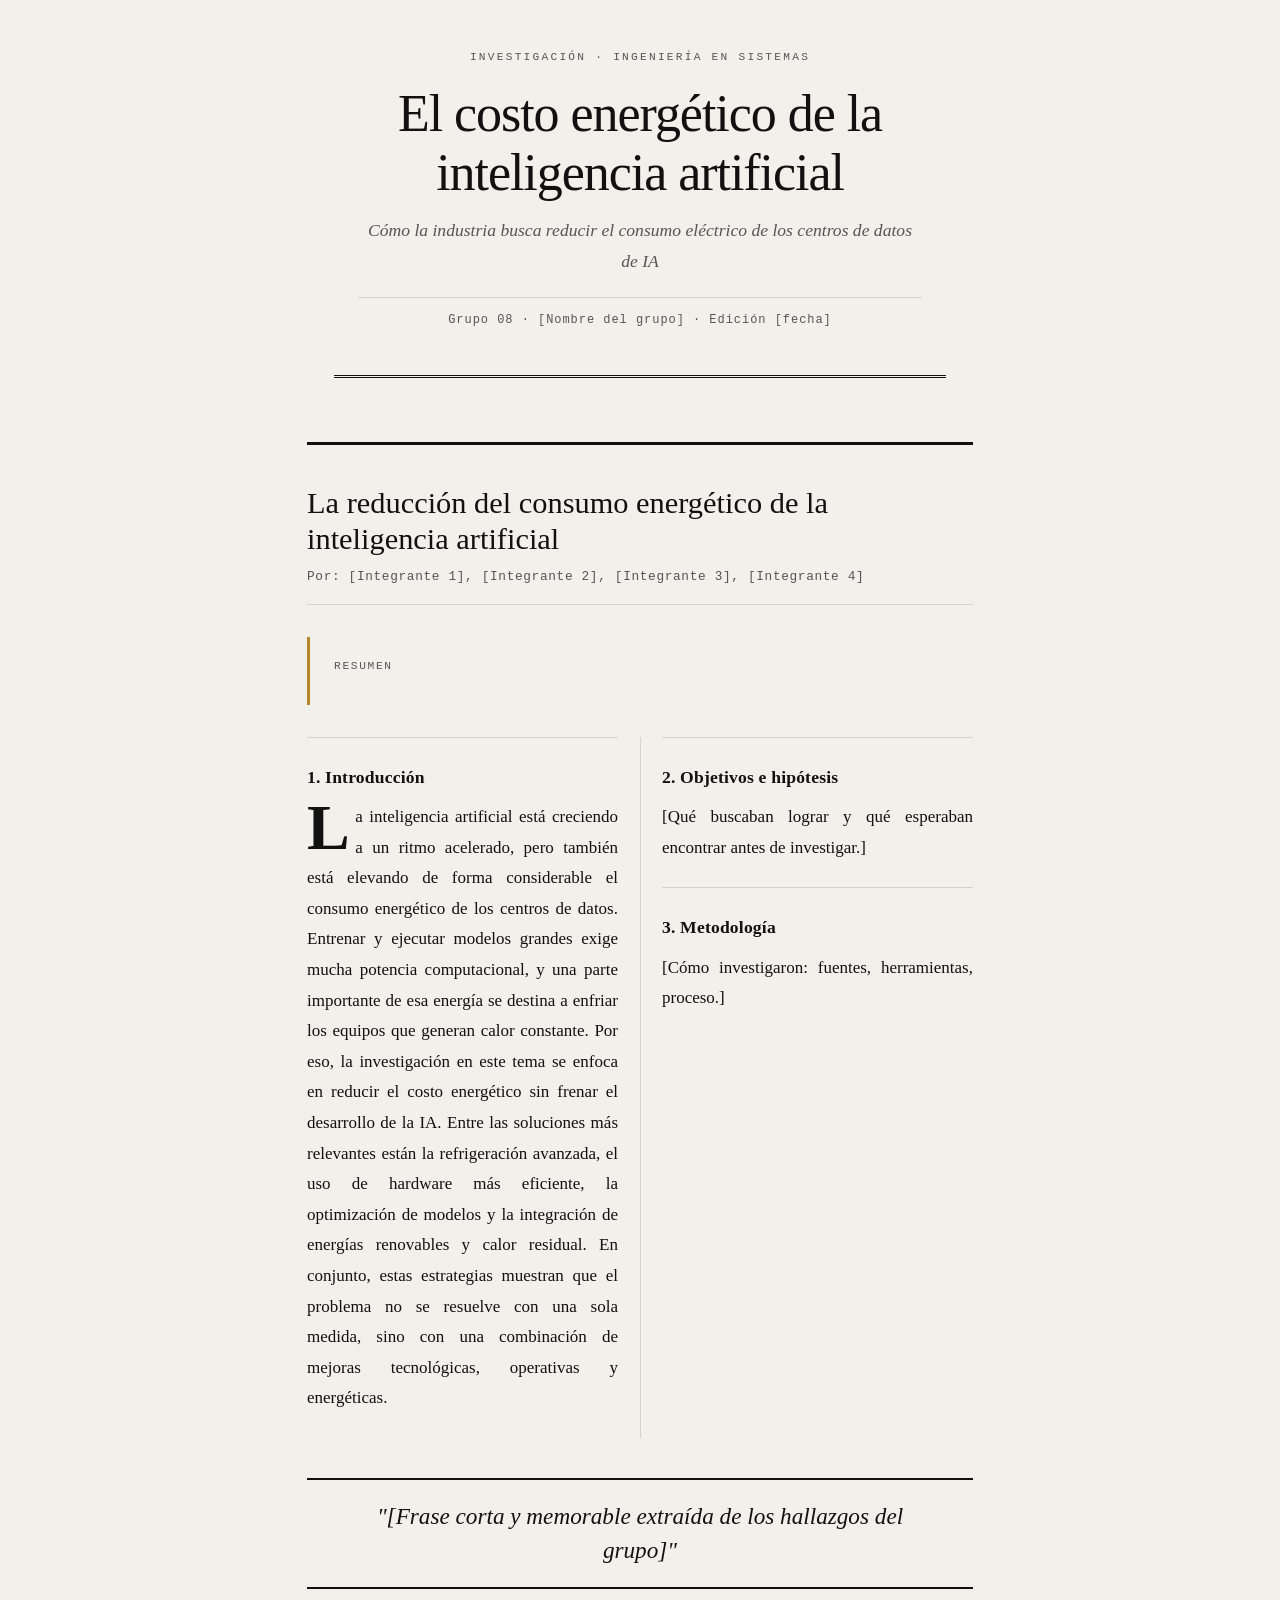
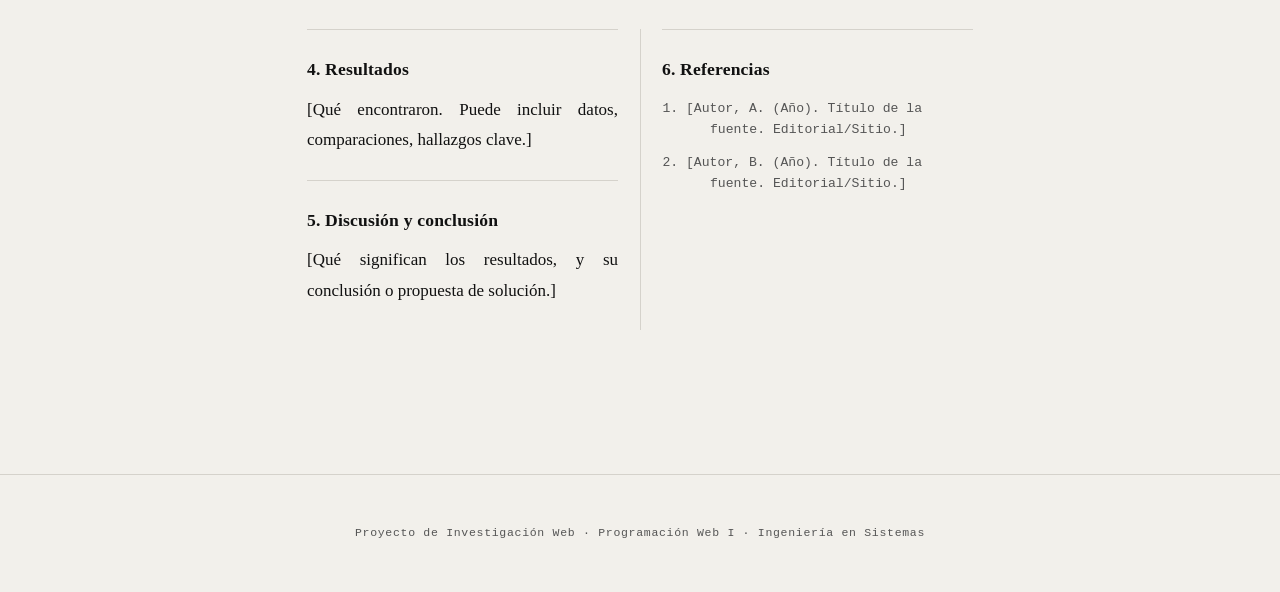
==== grupos/Grupo-08-La reducción del consumo de la energía para el uso de la IA/index.html @ 4eb3c2bf "Renombro carpeta del grupo 08 con el nombre completo del tema" ====
<!DOCTYPE html>
<html lang="es">
<head>
  <meta charset="UTF-8">
  <meta name="viewport" content="width=device-width, initial-scale=1.0">
  <title>La reducción del consumo energético de la IA — Revista de Investigación</title>
  <link rel="stylesheet" href="css/estilos.css">
</head>
<body>

  <!-- ============================================================
       ENCABEZADO — igual que en el formato entrevista
       ============================================================ -->
  <header class="revista__header">
    <span class="revista__eyebrow">Investigación · Ingeniería en Sistemas</span>
    <h1 class="revista__titulo">El costo energético de la inteligencia artificial</h1>
    <p class="revista__subtitulo">Cómo la industria busca reducir el consumo eléctrico de los centros de datos de IA</p>
    <p class="revista__meta">
      Grupo 08 · [Nombre del grupo] · Edición [fecha]
    </p>
  </header>

  <main>

    <!-- ============================================================
         UN SOLO <article class="articulo"> por grupo (a diferencia del
         formato entrevista, aquí todos los integrantes firman un
         mismo artículo, como autores).
         ============================================================ -->
    <article class="articulo">

      <h2 class="articulo__titulo">La reducción del consumo energético de la inteligencia artificial</h2>
      <p class="articulo__autores">
        Por: [Integrante 1], [Integrante 2], [Integrante 3], [Integrante 4]
      </p>

      <!-- Resumen / Abstract -->
      <div class="articulo__resumen">
        <span class="articulo__resumen-titulo">Resumen</span>
        <p></p>
      </div>

      <!-- El contenedor .articulo__cuerpo activa columnas tipo revista
           en pantallas grandes y el drop cap automático. No lo quiten. -->
      <div class="articulo__cuerpo">

        <!-- 1. Introducción -->
        <section class="seccion">
          <h3 class="seccion__titulo">1. Introducción</h3>
          <p class="seccion__texto">
            La inteligencia artificial está creciendo a un ritmo acelerado, pero también está elevando de forma considerable el consumo energético de los centros de datos. Entrenar y ejecutar modelos grandes exige mucha potencia computacional, y una parte importante de esa energía se destina a enfriar los equipos que generan calor constante.
            Por eso, la investigación en este tema se enfoca en reducir el costo energético sin frenar el desarrollo de la IA. Entre las soluciones más relevantes están la refrigeración avanzada, el uso de hardware más eficiente, la optimización de modelos y la integración de energías renovables y calor residual.
            En conjunto, estas estrategias muestran que el problema no se resuelve con una sola medida, sino con una combinación de mejoras tecnológicas, operativas y energéticas.
          </p>
        </section>

        <!-- 2. Objetivos e hipótesis -->
        <section class="seccion">
          <h3 class="seccion__titulo">2. Objetivos e hipótesis</h3>
          <p class="seccion__texto">
            [Qué buscaban lograr y qué esperaban encontrar antes de investigar.]
          </p>
        </section>

        <!-- 3. Metodología -->
        <section class="seccion">
          <h3 class="seccion__titulo">3. Metodología</h3>
          <p class="seccion__texto">
            [Cómo investigaron: fuentes, herramientas, proceso.]
          </p>
        </section>

        <!-- Cita destacada opcional: rompe las dos columnas automáticamente -->
        <blockquote class="destacado">
          "[Frase corta y memorable extraída de los hallazgos del grupo]"
        </blockquote>

        <!-- 4. Resultados -->
        <section class="seccion">
          <h3 class="seccion__titulo">4. Resultados</h3>
          <p class="seccion__texto">
            [Qué encontraron. Puede incluir datos, comparaciones, hallazgos clave.]
          </p>
        </section>

        <!-- 5. Discusión y conclusión -->
        <section class="seccion">
          <h3 class="seccion__titulo">5. Discusión y conclusión</h3>
          <p class="seccion__texto">
            [Qué significan los resultados, y su conclusión o propuesta de solución.]
          </p>
        </section>

        <!-- 6. Referencias -->
        <section class="seccion">
          <h3 class="seccion__titulo">6. Referencias</h3>
          <ol class="referencias">
            <li>[Autor, A. (Año). Título de la fuente. Editorial/Sitio.]</li>
            <li>[Autor, B. (Año). Título de la fuente. Editorial/Sitio.]</li>
          </ol>
        </section>

      </div>

    </article>

  </main>

  <footer>
    Proyecto de Investigación Web · Programación Web I · Ingeniería en Sistemas
  </footer>

</body>
</html>
---- grupos/Grupo-08-La reducción del consumo de la energía para el uso de la IA/css/estilos.css ----
﻿/* ============================================================
   REVISTA DE INVESTIGACIÓN — Hoja de estilos base
   No eliminen las variables de :root ni las clases
   .revista__  /  .entrevista__  /  .etapa  /  .articulo__  /  .seccion
   Pueden AGREGAR reglas al final del archivo.
   ============================================================ */

/* ---------- Tokens de diseño ---------- */

:root {
  /* Paleta */
  --color-fondo:        #F2F0EB;   /* papel ligeramente cálido, evita el blanco puro */
  --color-papel:        #FAFAF8;   /* fondo de cada artículo */
  --color-tinta:        #111111;   /* texto principal — contraste máximo */
  --color-tinta-suave:  #555555;   /* metadatos, pies de foto, etiquetas */
  --color-acento:       #B5862A;   /* borde decorativo, anillo de foto */
  --color-acento-texto: #7A5511;   /* mismo tono, más oscuro — contraste WCAG AA */
  --color-acento-2:     #1A4D6B;   /* citas, enlaces */
  --color-linea:        #D5D2CB;   /* separadores internos */
  --color-regla:        #111111;   /* líneas negras de cabecera */

  /* Tipografía */
  --fuente-titulo: Georgia, 'Times New Roman', serif;
  --fuente-texto:  Georgia, 'Times New Roman', serif;  /* cuerpo también en serif = estilo editorial */
  --fuente-meta:   'Courier New', Courier, monospace;
}

/* ---------- Reset mínimo ---------- */

* {
  box-sizing: border-box;
}

html {
  scroll-behavior: smooth;
}

body {
  margin: 0;
  background-color: var(--color-fondo);
  color: var(--color-tinta);
  font-family: var(--fuente-texto);
  font-size: 1.0625rem;   /* 17px — legibilidad óptima en pantalla */
  line-height: 1.75;
}

img {
  max-width: 100%;
  height: auto;
  display: block;
}

a {
  color: var(--color-acento-2);
  text-decoration: underline;
  text-underline-offset: 3px;
}

/* ---------- Contenedor principal ---------- */

main {
  max-width: 72ch;    /* anchura basada en caracteres: ~66-72ch es el estándar editorial */
  margin: 0 auto;
  padding: 0 1.5rem 5rem;
}

/* ============================================================
   CABECERA DE LA REVISTA
   ============================================================ */

.revista__header {
  max-width: 72ch;
  margin: 0 auto;
  padding: 3rem 1.5rem 2rem;
  text-align: center;
  border-bottom: 3px double var(--color-regla);  /* doble línea = convención tipográfica editorial */
}

.revista__eyebrow {
  display: block;
  font-family: var(--fuente-meta);
  font-size: 0.7rem;
  letter-spacing: 0.2em;
  text-transform: uppercase;
  color: var(--color-tinta-suave);
  margin-bottom: 1rem;
}

.revista__titulo {
  font-family: var(--fuente-titulo);
  font-size: clamp(2rem, 5vw, 3.25rem);
  font-weight: normal;       /* los títulos de revista tipográficamente son weight normal en serif */
  line-height: 1.15;
  margin: 0 0 0.75rem;
  letter-spacing: -0.02em;
}

.revista__subtitulo {
  font-family: var(--fuente-titulo);
  font-style: italic;
  font-size: 1.1rem;
  color: var(--color-tinta-suave);
  margin: 0 0 1.25rem;
}

.revista__meta {
  font-family: var(--fuente-meta);
  font-size: 0.75rem;
  letter-spacing: 0.08em;
  color: var(--color-tinta-suave);
  border-top: 1px solid var(--color-linea);
  padding-top: 0.75rem;
  display: block;
}

/* ============================================================
   BLOQUE DE ENTREVISTA — un <article class="entrevista"> por integrante
   ============================================================ */

.entrevista {
  margin-top: 4rem;
  padding-top: 2.5rem;
  border-top: 3px solid var(--color-regla);
}

/* Encabezado del integrante */
.entrevista__encabezado {
  display: flex;
  gap: 1.5rem;
  align-items: flex-start;
  margin-bottom: 2rem;
}

.entrevista__foto {
  flex-shrink: 0;
  margin: 0;
}

.entrevista__foto img {
  width: 96px;
  height: 120px;             /* retrato rectangular — convención fotográfica editorial */
  object-fit: cover;
  object-position: top center;
  display: block;
  border: 1px solid var(--color-linea);
}

.entrevista__nombre {
  font-family: var(--fuente-titulo);
  font-size: 1.5rem;
  font-weight: normal;
  margin: 0 0 0.2rem;
  line-height: 1.2;
}

.entrevista__rol {
  font-family: var(--fuente-meta);
  font-size: 0.72rem;
  letter-spacing: 0.1em;
  text-transform: uppercase;
  color: var(--color-acento-texto);
  display: block;
  margin-top: 0.4rem;
}

/* ---------- Cuerpo editorial (columnas + drop cap) ---------- */

.entrevista__cuerpo {
  margin-top: 0.5rem;
}

/* ============================================================
   ETAPAS DEL MÉTODO CIENTÍFICO
   ============================================================ */

.etapa {
  padding: 1.5rem 0;
  border-top: 1px solid var(--color-linea);
  break-inside: avoid;
}

.etapa__numero {
  font-family: var(--fuente-meta);
  font-size: 0.7rem;
  letter-spacing: 0.15em;
  text-transform: uppercase;
  color: var(--color-tinta-suave);
  display: block;
  margin-bottom: 0.3rem;
}

.etapa__pregunta {
  font-family: var(--fuente-titulo);
  font-style: italic;
  font-size: 1.05rem;
  font-weight: normal;
  color: var(--color-tinta);
  margin: 0 0 0.75rem;
  line-height: 1.4;
}

.etapa__respuesta {
  margin: 0;
  color: var(--color-tinta);    /* texto principal en tinta plena, no gris */
  line-height: 1.8;             /* interlineado generoso para lectura larga */
  text-align: justify;
  hyphens: auto;
  -webkit-hyphens: auto;
}

/* ---------- Cita destacada (pull quote) ---------- */

.destacado {
  margin: 2.5rem 0;
  padding: 1.25rem 2rem;
  border-top: 2px solid var(--color-regla);
  border-bottom: 2px solid var(--color-regla);
  font-family: var(--fuente-titulo);
  font-style: italic;
  font-size: 1.45rem;
  line-height: 1.45;
  color: var(--color-tinta);
  text-align: center;
  column-span: all;   /* rompe columnas cuando está dentro de .entrevista__cuerpo */
}

/* ---------- Letra capital — primera respuesta ---------- */

.entrevista__cuerpo .etapa:first-of-type .etapa__respuesta::first-letter {
  font-family: var(--fuente-titulo);
  font-size: 4rem;
  font-weight: bold;
  float: left;
  line-height: 0.78;
  padding: 0.05rem 0.35rem 0 0;
  color: var(--color-tinta);
}

/* ---------- Accesibilidad: foco visible ---------- */

a:focus-visible,
button:focus-visible,
[tabindex]:focus-visible {
  outline: 3px solid var(--color-acento-2);
  outline-offset: 3px;
  border-radius: 2px;
}

/* ---------- Pie de página ---------- */

footer {
  text-align: center;
  padding: 3rem 1.5rem;
  font-family: var(--fuente-meta);
  font-size: 0.72rem;
  letter-spacing: 0.06em;
  color: var(--color-tinta-suave);
  border-top: 1px solid var(--color-linea);
  margin-top: 4rem;
}

/* ============================================================
   FORMATO ARTÍCULO CIENTÍFICO — alternativa a .entrevista
   Misma paleta, tipografía y sistema de columnas/impresión.
   ============================================================ */

.articulo {
  margin-top: 4rem;
  padding-top: 2.5rem;
  border-top: 3px solid var(--color-regla);
}

.articulo__titulo {
  font-family: var(--fuente-titulo);
  font-size: 1.9rem;
  font-weight: normal;
  line-height: 1.2;
  margin: 0 0 0.5rem;
}

.articulo__autores {
  font-family: var(--fuente-meta);
  font-size: 0.8rem;
  letter-spacing: 0.05em;
  color: var(--color-tinta-suave);
  margin: 0 0 2rem;
  border-bottom: 1px solid var(--color-linea);
  padding-bottom: 1rem;
}

/* Resumen / Abstract */
.articulo__resumen {
  margin-bottom: 2rem;
  padding: 1.25rem 1.5rem;
  border-left: 3px solid var(--color-acento);
  background-color: transparent;
}

.articulo__resumen-titulo {
  font-family: var(--fuente-meta);
  font-size: 0.7rem;
  text-transform: uppercase;
  letter-spacing: 0.15em;
  color: var(--color-tinta-suave);
  display: block;
  margin-bottom: 0.5rem;
}

.articulo__resumen p {
  font-style: italic;
  color: var(--color-tinta);
  margin: 0;
  line-height: 1.7;
}

.articulo__cuerpo {
  margin-top: 0.5rem;
}

/* Drop cap para la primera sección del artículo */
.articulo__cuerpo .seccion:first-of-type .seccion__texto::first-letter {
  font-family: var(--fuente-titulo);
  font-size: 4rem;
  font-weight: bold;
  float: left;
  line-height: 0.78;
  padding: 0.05rem 0.35rem 0 0;
  color: var(--color-tinta);
}

.seccion {
  padding: 1.5rem 0;
  border-top: 1px solid var(--color-linea);
  break-inside: avoid;
}

.seccion__titulo {
  font-family: var(--fuente-titulo);
  font-size: 1.1rem;
  font-weight: bold;
  letter-spacing: 0.01em;
  margin: 0 0 0.6rem;
}

.seccion__texto {
  margin: 0;
  color: var(--color-tinta);
  line-height: 1.8;
  text-align: justify;
  hyphens: auto;
  -webkit-hyphens: auto;
}

/* Referencias bibliográficas */
.referencias {
  font-family: var(--fuente-meta);
  font-size: 0.82rem;
  color: var(--color-tinta-suave);
  padding-left: 1.5rem;
  line-height: 1.6;
}

.referencias li {
  margin-bottom: 0.75rem;
  text-indent: -1.5rem;
  padding-left: 1.5rem;
}

/* ============================================================
   RESPONSIVE — pantallas medianas y grandes
   ============================================================ */

@media (min-width: 760px) {
  main {
    max-width: 84ch;    /* columnas dobles necesitan más ancho */
  }

  /* Columnas tipo revista en el cuerpo de entrevista */
  .entrevista__cuerpo {
    column-count: 2;
    column-gap: 2.75rem;
    column-rule: 1px solid var(--color-linea);
  }

  /* Columnas para el artículo científico */
  .articulo__cuerpo {
    column-count: 2;
    column-gap: 2.75rem;
    column-rule: 1px solid var(--color-linea);
  }
}

/* Móvil pequeño */
@media (max-width: 480px) {
  .entrevista__encabezado {
    flex-direction: column;
  }

  .entrevista__foto img {
    width: 80px;
    height: 100px;
  }

  .entrevista__cuerpo .etapa:first-of-type .etapa__respuesta::first-letter {
    font-size: 3rem;
  }
}

/* ============================================================
   IMPRESIÓN / EXPORTAR A PDF
   ============================================================ */

@media print {
  body {
    background: #FFFFFF;
    font-size: 10.5pt;
    line-height: 1.6;
  }

  main {
    max-width: 100%;
    padding: 0;
  }

  .entrevista,
  .articulo {
    border-top: 2pt solid #000000;
    margin-top: 2.5rem;
    padding-top: 1.5rem;
  }

  .entrevista__cuerpo,
  .articulo__cuerpo {
    column-count: 2;
    column-gap: 2rem;
  }

  .revista__header {
    border-bottom: 2pt double #000000;
  }

  footer {
    display: none;
  }

  a {
    color: #000000;
    text-decoration: none;
  }

  a[href]::after {
    content: " (" attr(href) ")";
    font-size: 0.75em;
    color: #555555;
  }
}
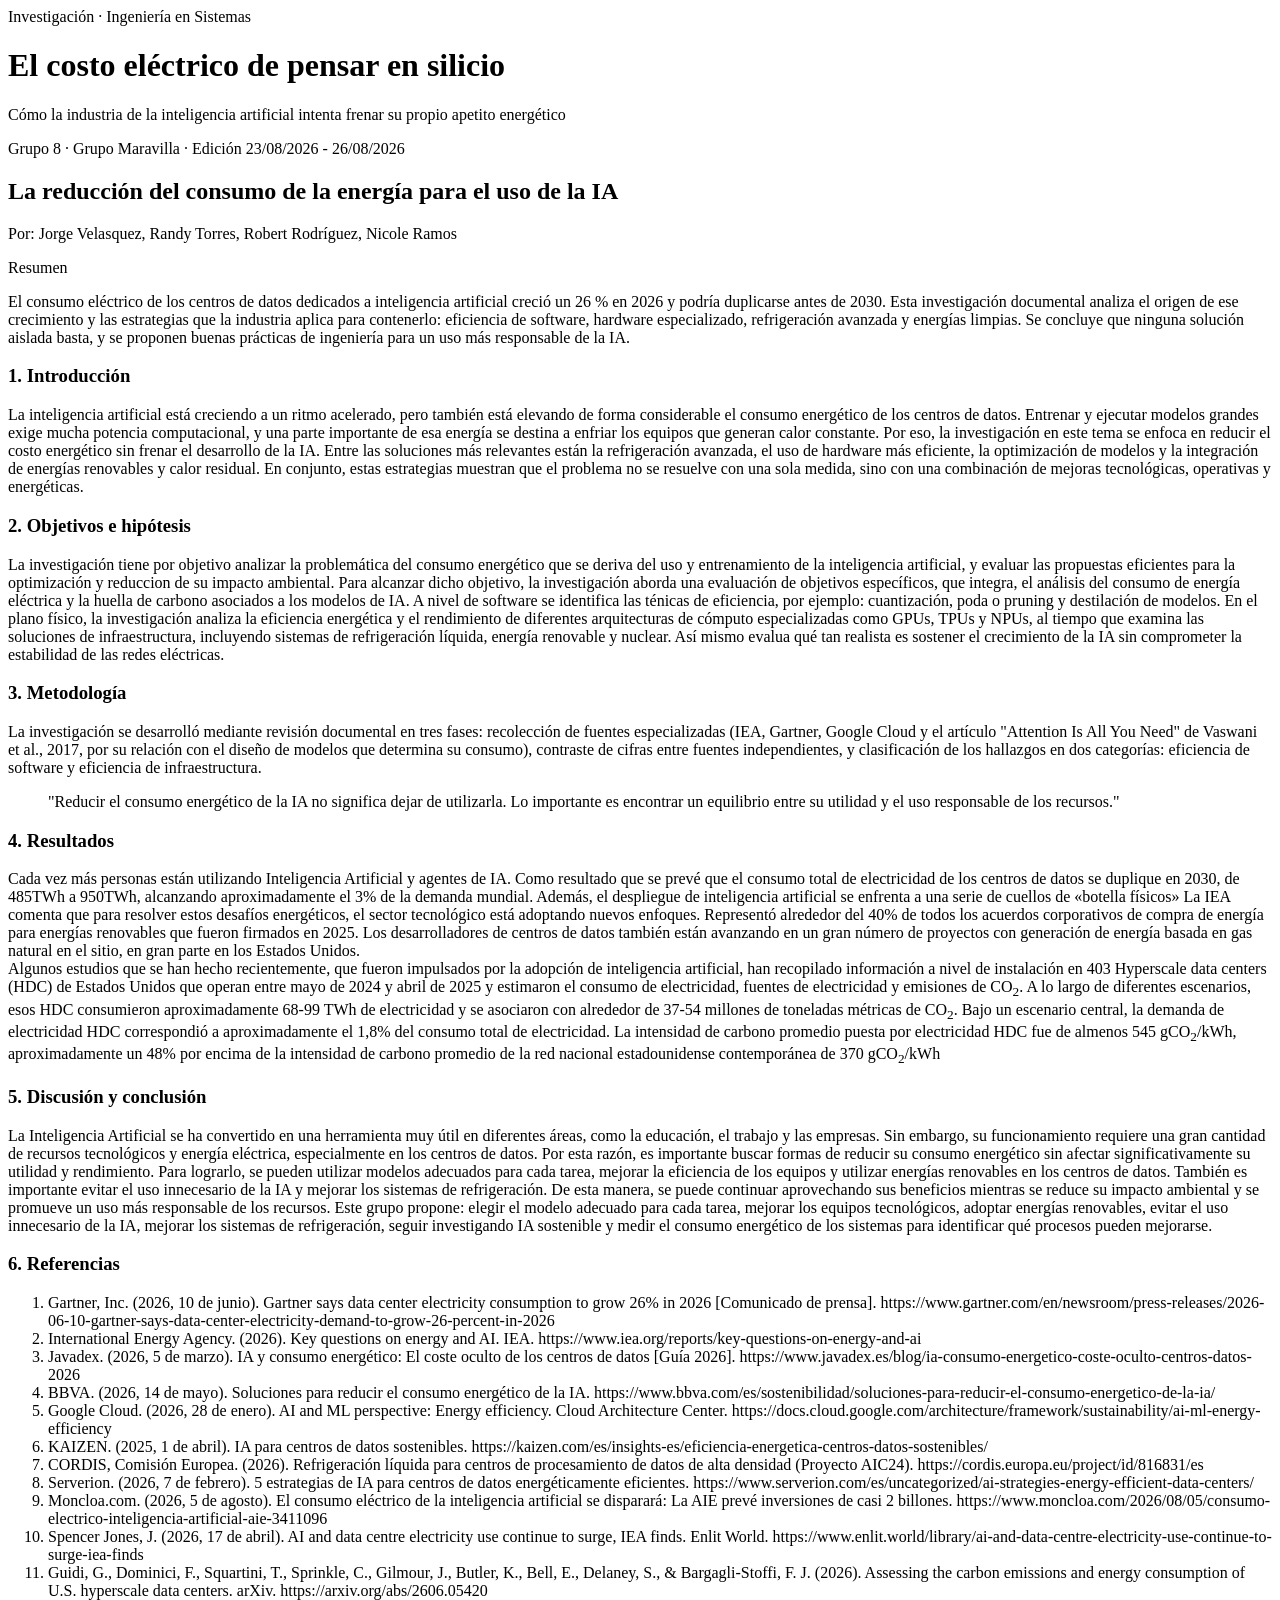
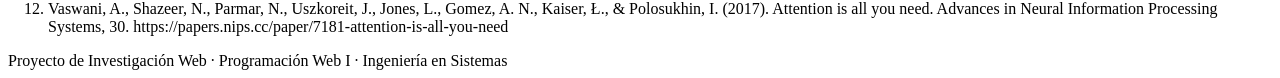
==== commit 905f0d36: "Rename Index.html to index.html" ====
--- a/grupos/Grupo-08-La reducción del consumo de la energía para el uso de la IA/index.html
+++ b/grupos/Grupo-08-La reducción del consumo de la energía para el uso de la IA/index.html
@@ -1,49 +1,54 @@
+ <!-- Descargue esta revista cientifica completa-->
 <!DOCTYPE html>
 <html lang="es">
 <head>
   <meta charset="UTF-8">
   <meta name="viewport" content="width=device-width, initial-scale=1.0">
-  <title>La reducción del consumo energético de la IA — Revista de Investigación</title>
-  <link rel="stylesheet" href="css/estilos.css">
+  <title>La reducción del consumo de la energía para el uso de la IA — Revista de Investigación</title>
+  <link rel="stylesheet" href="estilos.css">
 </head>
 <body>
 
-  <!-- ============================================================
-       ENCABEZADO — igual que en el formato entrevista
-       ============================================================ -->
+  <!-- ENCABEZADO — igual que en el formato entrevista -->
   <header class="revista__header">
     <span class="revista__eyebrow">Investigación · Ingeniería en Sistemas</span>
-    <h1 class="revista__titulo">El costo energético de la inteligencia artificial</h1>
-    <p class="revista__subtitulo">Cómo la industria busca reducir el consumo eléctrico de los centros de datos de IA</p>
+    <!--Trabajo en Equipo-->
+    <h1 class="revista__titulo">El costo eléctrico de pensar en silicio</h1>
+    <!--Trabajo en Equipo-->
+    <p class="revista__subtitulo">Cómo la industria de la inteligencia artificial intenta frenar su propio apetito energético</p>
     <p class="revista__meta">
-      Grupo 08 · [Nombre del grupo] · Edición [fecha]
+      Grupo 8 · Grupo Maravilla · Edición 23/08/2026 - 26/08/2026
     </p>
   </header>
 
   <main>
 
-    <!-- ============================================================
-         UN SOLO <article class="articulo"> por grupo (a diferencia del
+    <!-- UN SOLO <article class="articulo"> por grupo (a diferencia del
          formato entrevista, aquí todos los integrantes firman un
-         mismo artículo, como autores).
-         ============================================================ -->
+         mismo artículo, como autores). -->
     <article class="articulo">
 
-      <h2 class="articulo__titulo">La reducción del consumo energético de la inteligencia artificial</h2>
+      <h2 class="articulo__titulo">La reducción del consumo de la energía para el uso de la IA</h2>
       <p class="articulo__autores">
-        Por: [Integrante 1], [Integrante 2], [Integrante 3], [Integrante 4]
+        Por: Jorge Velasquez, Randy Torres, Robert Rodríguez, Nicole Ramos
       </p>
 
+      <!--Robert Rodríguez-->
       <!-- Resumen / Abstract -->
       <div class="articulo__resumen">
         <span class="articulo__resumen-titulo">Resumen</span>
-        <p></p>
+        <p>
+          El consumo eléctrico de los centros de datos dedicados a inteligencia artificial creció un 26 % en 2026 y podría duplicarse antes de 2030.
+          Esta investigación documental analiza el origen de ese crecimiento y las estrategias que la industria aplica para contenerlo: eficiencia de software, hardware especializado, refrigeración avanzada y energías limpias.
+          Se concluye que ninguna solución aislada basta, y se proponen buenas prácticas de ingeniería para un uso más responsable de la IA.
+        </p>
       </div>
 
       <!-- El contenedor .articulo__cuerpo activa columnas tipo revista
            en pantallas grandes y el drop cap automático. No lo quiten. -->
       <div class="articulo__cuerpo">
 
+        <!--Jorge Velasquez-->
         <!-- 1. Introducción -->
         <section class="seccion">
           <h3 class="seccion__titulo">1. Introducción</h3>
@@ -54,49 +59,95 @@
           </p>
         </section>
 
+        <!--Randy Torres-->
         <!-- 2. Objetivos e hipótesis -->
         <section class="seccion">
           <h3 class="seccion__titulo">2. Objetivos e hipótesis</h3>
           <p class="seccion__texto">
-            [Qué buscaban lograr y qué esperaban encontrar antes de investigar.]
+            La investigación tiene por objetivo analizar la problemática del consumo energético que se deriva del uso y entrenamiento de
+            la inteligencia artificial, y evaluar las propuestas eficientes para la optimización y reduccion de su impacto ambiental.
+            Para alcanzar dicho objetivo, la investigación aborda una evaluación de objetivos específicos, que integra, el análisis del consumo
+            de energía eléctrica y la huella de carbono asociados a los modelos de IA. A nivel de software se identifica las ténicas de eficiencia, por ejemplo:
+            cuantización, poda o pruning y destilación de modelos. En el plano físico, la investigación analiza la eficiencia energética y el rendimiento 
+            de diferentes arquitecturas de cómputo especializadas como GPUs, TPUs y NPUs, al tiempo que examina las soluciones de infraestructura, 
+            incluyendo sistemas de refrigeración líquida, energía renovable y nuclear. Así mismo evalua qué tan realista es sostener el crecimiento de la IA sin 
+            comprometer la estabilidad de las redes eléctricas. 
           </p>
         </section>
 
+        <!--Robert Rodríguez-->
         <!-- 3. Metodología -->
         <section class="seccion">
           <h3 class="seccion__titulo">3. Metodología</h3>
           <p class="seccion__texto">
-            [Cómo investigaron: fuentes, herramientas, proceso.]
+           La investigación se desarrolló mediante revisión documental en tres fases: 
+           recolección de fuentes especializadas (IEA, Gartner, Google Cloud y el artículo "Attention Is All You Need" de Vaswani et al., 2017, 
+           por su relación con el diseño de modelos que determina su consumo), contraste de cifras entre fuentes independientes, y clasificación de los hallazgos en dos categorías: eficiencia de software y eficiencia de infraestructura. 
           </p>
         </section>
 
+        <!--Trabajo en Equipo-->
         <!-- Cita destacada opcional: rompe las dos columnas automáticamente -->
         <blockquote class="destacado">
-          "[Frase corta y memorable extraída de los hallazgos del grupo]"
+          "Reducir el consumo energético de la IA no significa dejar de utilizarla. 
+          Lo importante es encontrar un equilibrio entre su utilidad y el uso responsable de los recursos."
         </blockquote>
 
+        <!--Randy Torres-->
         <!-- 4. Resultados -->
         <section class="seccion">
           <h3 class="seccion__titulo">4. Resultados</h3>
           <p class="seccion__texto">
-            [Qué encontraron. Puede incluir datos, comparaciones, hallazgos clave.]
+             Cada vez más personas están utilizando Inteligencia Artificial y agentes de IA. 
+            Como resultado que se prevé que el consumo total de electricidad de los centros de datos se duplique en 2030, 
+            de 485TWh a 950TWh, alcanzando aproximadamente el 3% de la demanda mundial. Además, el despliegue de inteligencia 
+            artificial se enfrenta a una serie de cuellos de &laquo;botella físicos&raquo;
+            La IEA comenta que para resolver estos desafíos energéticos, el sector tecnológico está adoptando nuevos enfoques. 
+            Representó alrededor del 40% de todos los acuerdos corporativos de compra de energía para energías renovables que fueron firmados en 2025. 
+            Los desarrolladores de centros de datos también están avanzando en un gran número de proyectos con generación de 
+            energía basada en gas natural en el sitio, en gran parte en los Estados Unidos. <br>
+
+            Algunos estudios que se han hecho recientemente, que fueron impulsados por la adopción de inteligencia artificial, 
+            han recopilado información a nivel de instalación en 403 Hyperscale data centers (HDC) de Estados Unidos que operan entre mayo de 2024 y 
+            abril de 2025 y estimaron el consumo de electricidad, fuentes de electricidad y emisiones de CO<sub>2</sub>. A lo largo de diferentes escenarios, 
+            esos HDC consumieron aproximadamente 68-99 TWh de electricidad y se asociaron con alrededor de 37-54 millones de toneladas métricas de CO<sub>2</sub>. 
+            Bajo un escenario central, la demanda de electricidad HDC correspondió a aproximadamente el 1,8% del consumo total de electricidad. 
+            La intensidad de carbono promedio puesta por electricidad HDC fue de almenos 545 gCO<sub>2</sub>/kWh, aproximadamente un 48% por encima de la intensidad de 
+            carbono promedio de la red nacional estadounidense contemporánea de 370 gCO<sub>2</sub>/kWh
           </p>
         </section>
 
+        <!--Nicole Ramos-->
         <!-- 5. Discusión y conclusión -->
         <section class="seccion">
           <h3 class="seccion__titulo">5. Discusión y conclusión</h3>
           <p class="seccion__texto">
-            [Qué significan los resultados, y su conclusión o propuesta de solución.]
+          La Inteligencia Artificial se ha convertido en una herramienta muy útil en diferentes áreas, como la educación, el trabajo y las empresas. 
+          Sin embargo, su funcionamiento requiere una gran cantidad de recursos tecnológicos y energía eléctrica, especialmente en los centros de datos. 
+          Por esta razón, es importante buscar formas de reducir su consumo energético sin afectar significativamente su utilidad y rendimiento.
+          Para lograrlo, se pueden utilizar modelos adecuados para cada tarea, mejorar la eficiencia de los equipos y utilizar energías renovables en los centros de datos. 
+          También es importante evitar el uso innecesario de la IA y mejorar los sistemas de refrigeración. De esta manera, se puede continuar aprovechando sus beneficios mientras se reduce su impacto ambiental y se promueve un uso más responsable de los recursos.
+          Este grupo propone: elegir el modelo adecuado para cada tarea, mejorar los equipos tecnológicos, adoptar energías renovables, evitar el uso innecesario de la IA, mejorar los sistemas de refrigeración, seguir investigando IA sostenible y medir el consumo energético de los sistemas para identificar qué procesos pueden mejorarse.
           </p>
         </section>
 
+        <!--Trabajo en Equipo-->
         <!-- 6. Referencias -->
         <section class="seccion">
           <h3 class="seccion__titulo">6. Referencias</h3>
           <ol class="referencias">
-            <li>[Autor, A. (Año). Título de la fuente. Editorial/Sitio.]</li>
-            <li>[Autor, B. (Año). Título de la fuente. Editorial/Sitio.]</li>
+            <li>Gartner, Inc. (2026, 10 de junio). Gartner says data center electricity consumption to grow 26% in 2026 [Comunicado de prensa]. https://www.gartner.com/en/newsroom/press-releases/2026-06-10-gartner-says-data-center-electricity-demand-to-grow-26-percent-in-2026</li>
+            <li>International Energy Agency. (2026). Key questions on energy and AI. IEA. https://www.iea.org/reports/key-questions-on-energy-and-ai</li>
+            <li>Javadex. (2026, 5 de marzo). IA y consumo energético: El coste oculto de los centros de datos [Guía 2026]. https://www.javadex.es/blog/ia-consumo-energetico-coste-oculto-centros-datos-2026</li>
+            <li>BBVA. (2026, 14 de mayo). Soluciones para reducir el consumo energético de la IA. https://www.bbva.com/es/sostenibilidad/soluciones-para-reducir-el-consumo-energetico-de-la-ia/</li>
+            <li>Google Cloud. (2026, 28 de enero). AI and ML perspective: Energy efficiency. Cloud Architecture Center. https://docs.cloud.google.com/architecture/framework/sustainability/ai-ml-energy-efficiency</li>
+            <li>KAIZEN. (2025, 1 de abril). IA para centros de datos sostenibles. https://kaizen.com/es/insights-es/eficiencia-energetica-centros-datos-sostenibles/</li>
+            <li>CORDIS, Comisión Europea. (2026). Refrigeración líquida para centros de procesamiento de datos de alta densidad (Proyecto AIC24). https://cordis.europa.eu/project/id/816831/es</li>
+            <li>Serverion. (2026, 7 de febrero). 5 estrategias de IA para centros de datos energéticamente eficientes. https://www.serverion.com/es/uncategorized/ai-strategies-energy-efficient-data-centers/</li>
+            <li>Moncloa.com. (2026, 5 de agosto). El consumo eléctrico de la inteligencia artificial se disparará: La AIE prevé inversiones de casi 2 billones. https://www.moncloa.com/2026/08/05/consumo-electrico-inteligencia-artificial-aie-3411096</li>
+            <li>Spencer Jones, J. (2026, 17 de abril). AI and data centre electricity use continue to surge, IEA finds. Enlit World. https://www.enlit.world/library/ai-and-data-centre-electricity-use-continue-to-surge-iea-finds</li>
+            <li>Guidi, G., Dominici, F., Squartini, T., Sprinkle, C., Gilmour, J., Butler, K., Bell, E., Delaney, S., & Bargagli-Stoffi, F. J. (2026). Assessing the carbon emissions and energy consumption of U.S. hyperscale data centers. arXiv. https://arxiv.org/abs/2606.05420</li>
+            <li>Vaswani, A., Shazeer, N., Parmar, N., Uszkoreit, J., Jones, L., Gomez, A. N., Kaiser, Ł., & Polosukhin, I. (2017). Attention is all you need. Advances in Neural Information Processing Systems, 30. https://papers.nips.cc/paper/7181-attention-is-all-you-need</li>
           </ol>
         </section>
 
